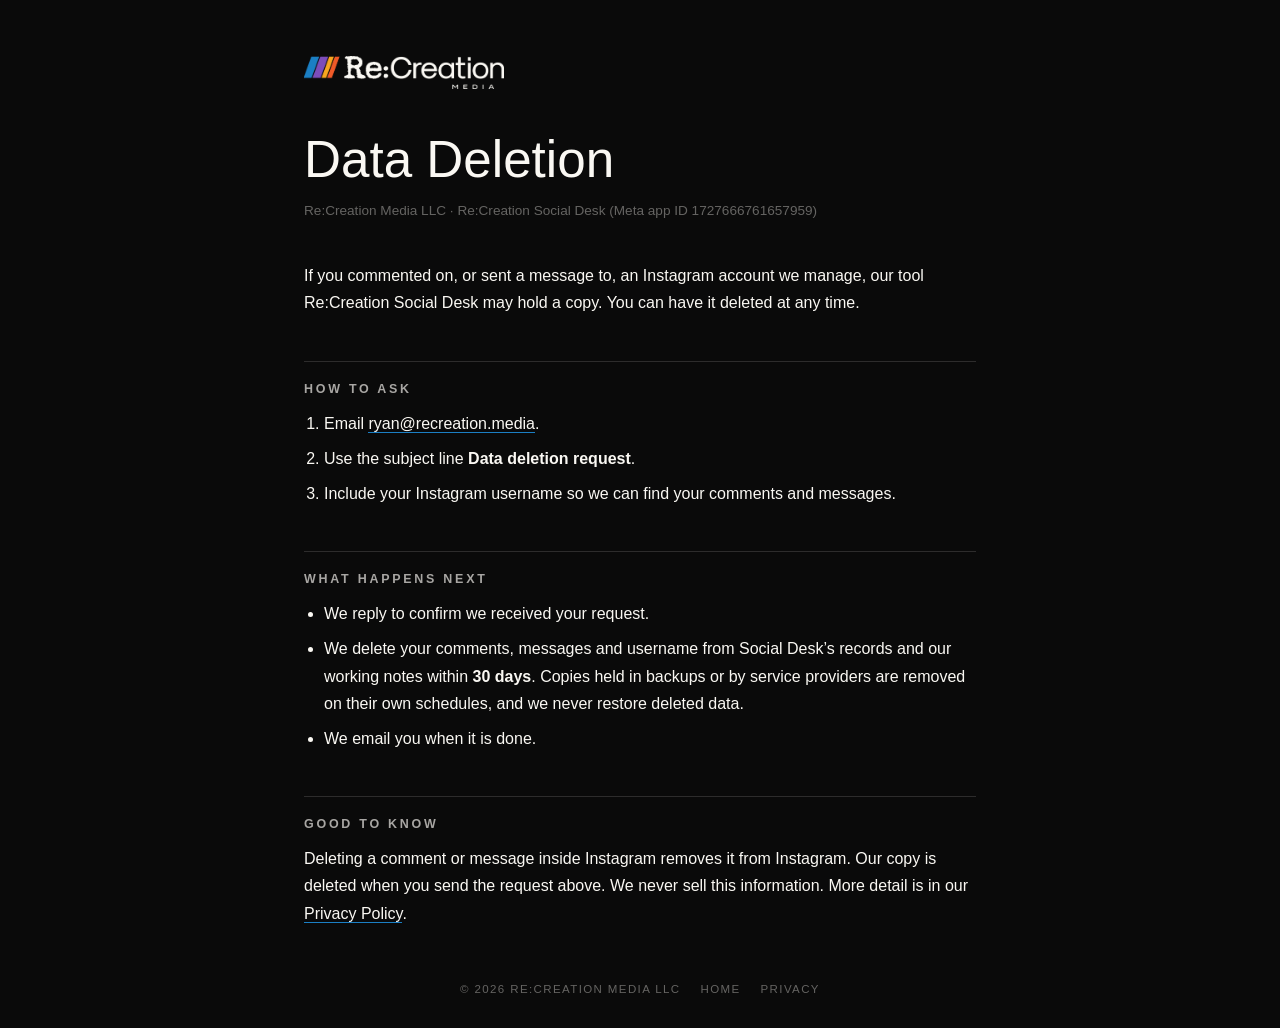
==== data-deletion/index.html @ b52846ce "First publish: one-page site, privacy policy, data deletion (Ryan's yes, 19 Oct 2026)" ====
<!DOCTYPE html>
<html lang="en">
<head>
<meta charset="utf-8">
<meta name="viewport" content="width=device-width, initial-scale=1">
<title>Data Deletion · Re:Creation Media</title>
<meta name="description" content="How to ask Re:Creation Media LLC to delete information from Re:Creation Social Desk.">
<meta name="theme-color" content="#0a0a0a">
<link rel="icon" href="/assets/icon.png">
<link rel="stylesheet" href="/style.css">
</head>
<body>
<main class="doc">
  <a class="back" href="/"><img src="/assets/recreation_logo_light_v2.png" width="957" height="160" alt="Re:Creation Media, home"></a>
  <h1>Data Deletion</h1>
  <p class="meta">Re:Creation Media LLC · Re:Creation Social Desk (Meta app ID 1727666761657959)</p>

  <p>If you commented on, or sent a message to, an Instagram account we manage, our tool Re:Creation Social Desk may hold a copy. You can have it deleted at any time.</p>

  <h2>How to ask</h2>
  <ol>
    <li>Email <a href="mailto:ryan@recreation.media?subject=Data%20deletion%20request">ryan@recreation.media</a>.</li>
    <li>Use the subject line <strong>Data deletion request</strong>.</li>
    <li>Include your Instagram username so we can find your comments and messages.</li>
  </ol>

  <h2>What happens next</h2>
  <ul>
    <li>We reply to confirm we received your request.</li>
    <li>We delete your comments, messages and username from Social Desk&rsquo;s records and our working notes within <strong>30 days</strong>. Copies held in backups or by service providers are removed on their own schedules, and we never restore deleted data.</li>
    <li>We email you when it is done.</li>
  </ul>

  <h2>Good to know</h2>
  <p>Deleting a comment or message inside Instagram removes it from Instagram. Our copy is deleted when you send the request above. We never sell this information. More detail is in our <a href="/privacy/">Privacy Policy</a>.</p>
</main>
<footer>
  <span>&copy; 2026 Re:Creation Media LLC</span>
  <a href="/">Home</a>
  <a href="/privacy/">Privacy</a>
</footer>
</body>
</html>
---- style.css ----
/* Re:Creation Media: basic one-page site (Oct 2026).
   Current mark: Family Stripes v2 logo (BRAND_ITERATION_LOG, 4 Aug) on the black
   ground (Ryan, 18 Oct). The rebrand charter owns the next look: when BRAND_CANON.md
   lands, swap assets/ and the tokens below, nothing else.
   System fonts only: no third-party requests, so the privacy page stays true. */

:root {
  --bg: #0a0a0a;
  --fg: #FAF8F3;       /* the wordmark's own bone */
  --accent: #1B7FC4;   /* cerulean, first stripe */
  --soft: rgba(250, 248, 243, 0.66);
  --faint: rgba(250, 248, 243, 0.38);
  --rule: rgba(250, 248, 243, 0.14);
  --sans: -apple-system, BlinkMacSystemFont, "Helvetica Neue", "Segoe UI", Arial, sans-serif;
}

* { margin: 0; padding: 0; box-sizing: border-box; }

html { background: var(--bg); color-scheme: dark; }

body {
  background: var(--bg);
  color: var(--fg);
  font-family: var(--sans);
  -webkit-font-smoothing: antialiased;
  min-height: 100svh;
  display: flex;
  flex-direction: column;
}

a { color: var(--fg); text-decoration: none; border-bottom: 1px solid var(--accent); }
a:hover, a:focus-visible { border-bottom-color: var(--fg); }
a:focus-visible { outline: 2px solid var(--fg); outline-offset: 3px; }

/* ---------- home ---------- */

.home {
  flex: 1;
  display: grid;
  place-items: center;
  padding: 48px 16px;
  text-align: center;
}

.home .stack { display: grid; gap: 28px; justify-items: center; }

.logo { line-height: 0; }
.logo img { width: min(560px, 86vw); height: auto; }

.line {
  font-size: clamp(1.05rem, 2.4vw, 1.3rem);
  line-height: 1.55;
  max-width: 30em;
  color: var(--soft);
}

.rule { width: 48px; height: 1px; background: var(--rule); }

.facts { display: grid; gap: 14px; }
.facts dt {
  font-size: 0.72rem;
  letter-spacing: 0.28em;
  text-transform: uppercase;
  color: var(--faint);
  margin-bottom: 6px;
}
.facts dd { font-size: 1rem; }

/* ---------- footer ---------- */

footer {
  padding: 24px 16px 32px;
  display: flex;
  flex-wrap: wrap;
  gap: 8px 20px;
  justify-content: center;
  font-size: 0.72rem;
  letter-spacing: 0.12em;
  text-transform: uppercase;
  color: var(--faint);
}
footer a { color: var(--faint); border-bottom-color: transparent; }
footer a:hover, footer a:focus-visible { color: var(--fg); }

/* ---------- legal pages ---------- */

.doc {
  flex: 1;
  width: 100%;
  max-width: 44rem;
  margin: 0 auto;
  padding: 56px 16px 32px;
}

.doc .back { display: inline-block; border-bottom: none; margin-bottom: 44px; line-height: 0; }
.doc .back img { width: 200px; height: auto; }

.doc h1 {
  font-weight: 400;
  font-size: clamp(2.2rem, 7vw, 3.2rem);
  line-height: 1.05;
  margin-bottom: 12px;
}

.doc .meta { color: var(--faint); font-size: 0.85rem; margin-bottom: 40px; }

.doc h2 {
  font-size: 0.78rem;
  letter-spacing: 0.22em;
  text-transform: uppercase;
  color: var(--soft);
  font-weight: 600;
  margin: 44px 0 14px;
  padding-top: 20px;
  border-top: 1px solid var(--rule);
}

.doc p, .doc li { font-size: 1rem; line-height: 1.7; color: var(--fg); }
.doc p + p { margin-top: 14px; }
.doc ul, .doc ol { padding-left: 1.25em; display: grid; gap: 8px; margin-top: 10px; }
.doc strong { font-weight: 600; }

.summary {
  border: 1px solid var(--rule);
  border-radius: 6px;
  padding: 20px 22px;
  margin-bottom: 8px;
}
.summary ul { margin-top: 0; }
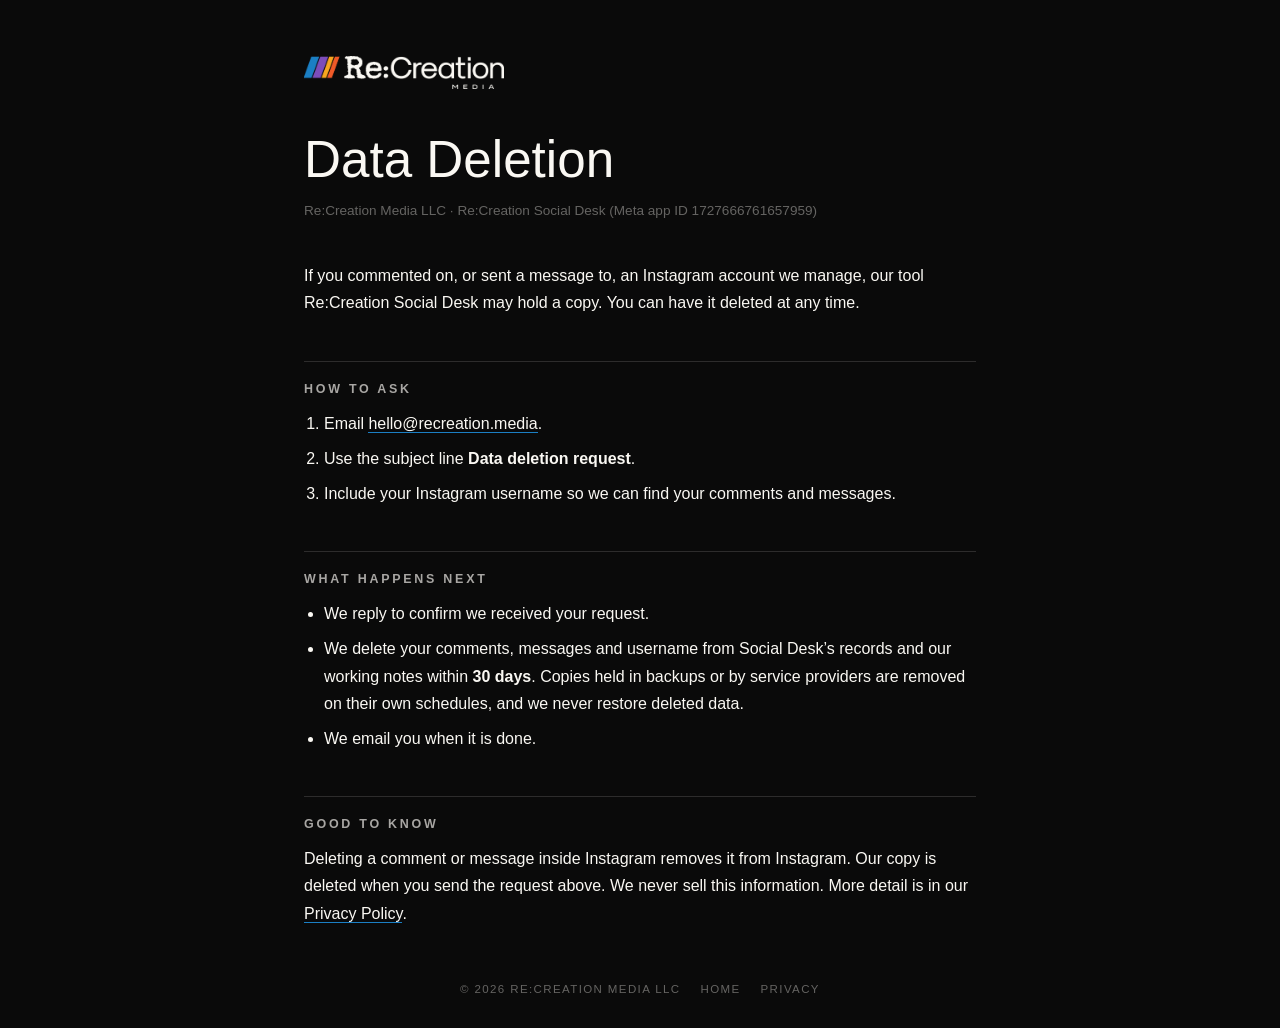
==== commit 02a27b4c: "Public contact: hello@recreation.media (Ryan, 19 Oct 2026)" ====
--- a/data-deletion/index.html
+++ b/data-deletion/index.html
@@ -19,7 +19,7 @@
 
   <h2>How to ask</h2>
   <ol>
-    <li>Email <a href="mailto:ryan@recreation.media?subject=Data%20deletion%20request">ryan@recreation.media</a>.</li>
+    <li>Email <a href="mailto:hello@recreation.media?subject=Data%20deletion%20request">hello@recreation.media</a>.</li>
     <li>Use the subject line <strong>Data deletion request</strong>.</li>
     <li>Include your Instagram username so we can find your comments and messages.</li>
   </ol>
